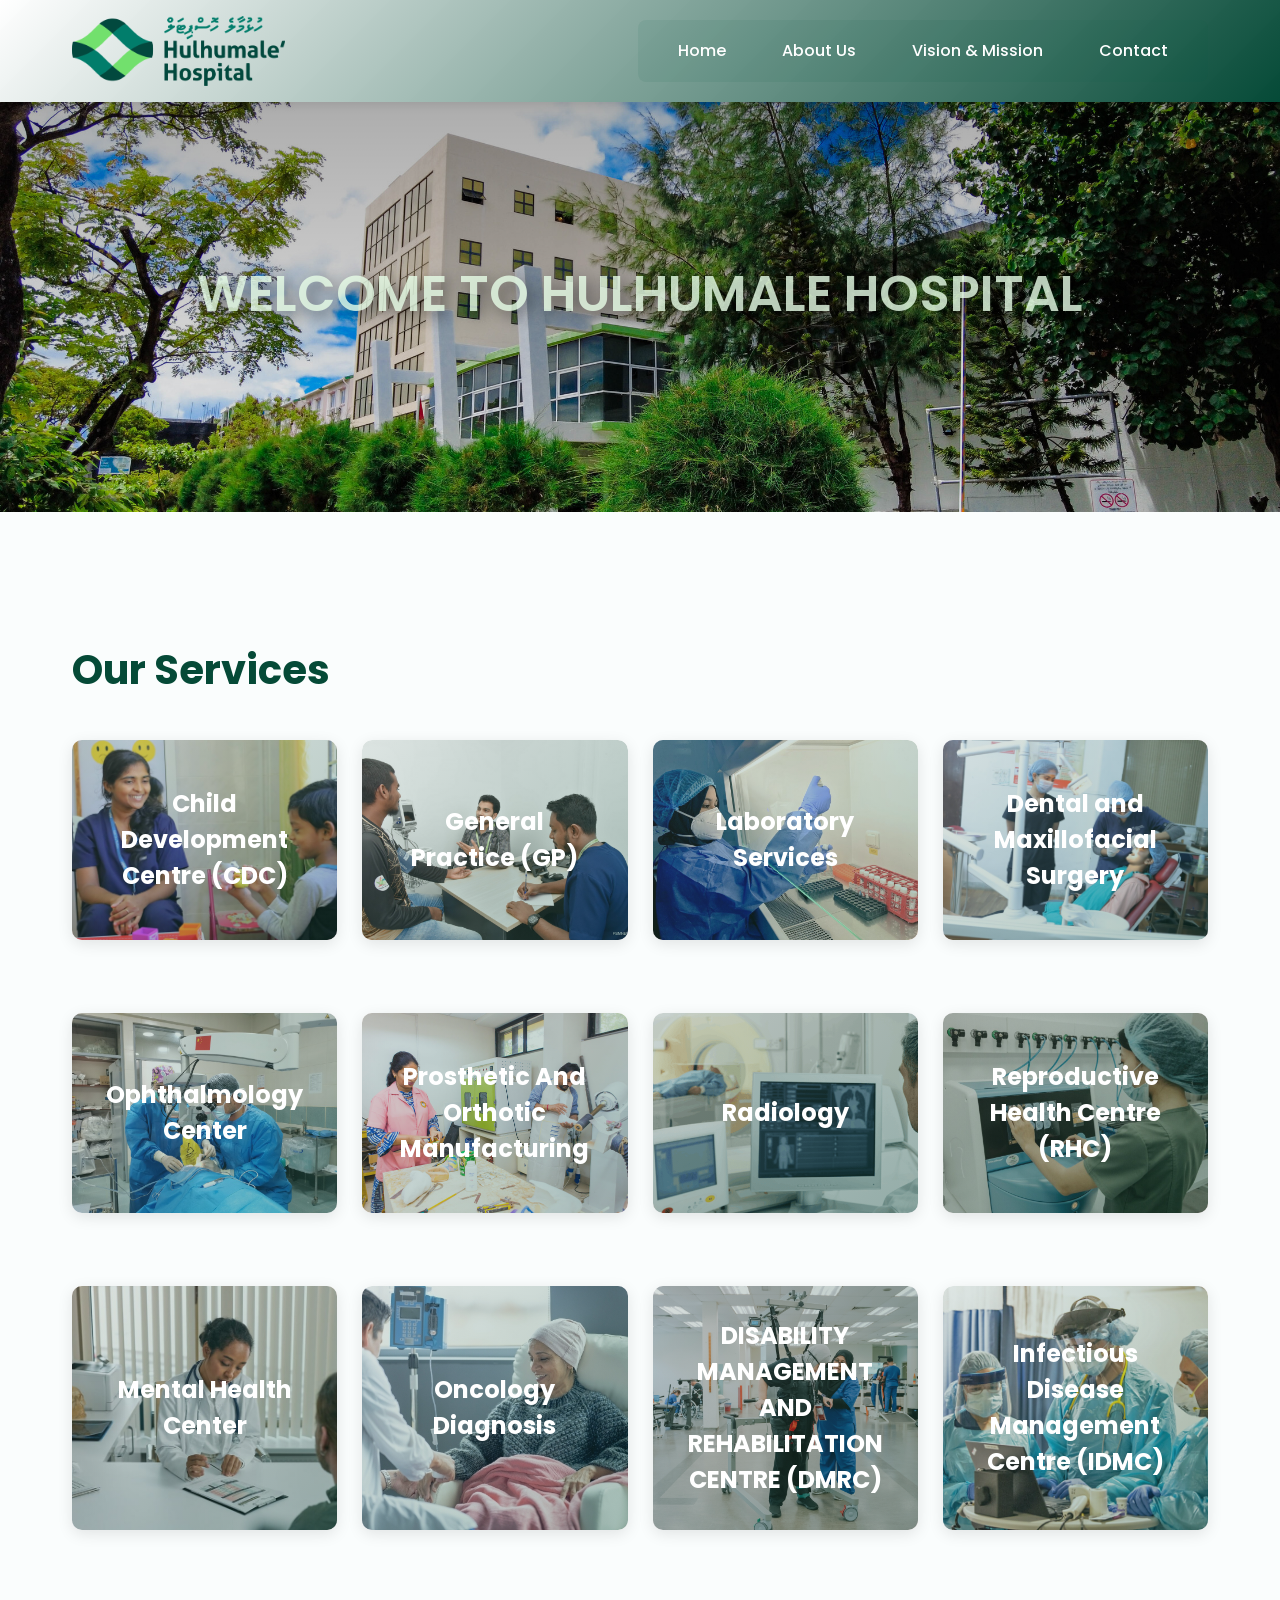
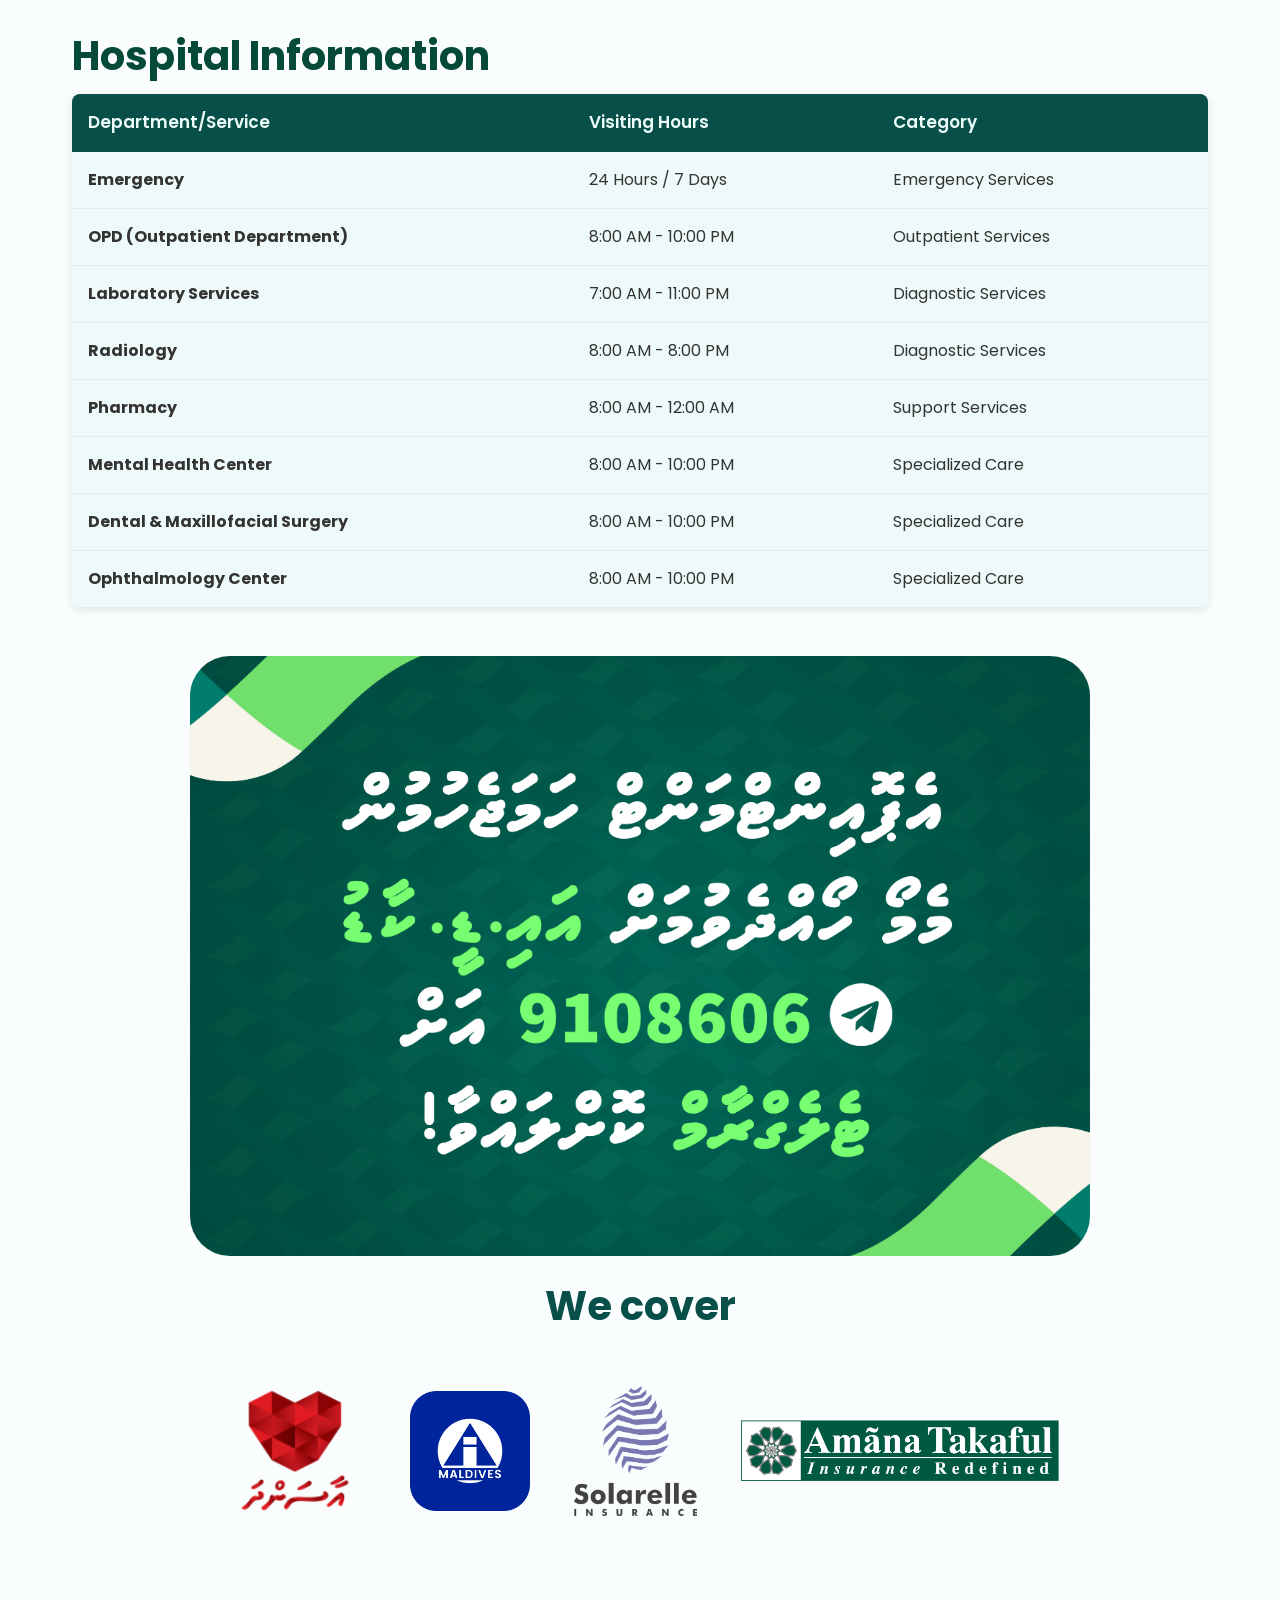
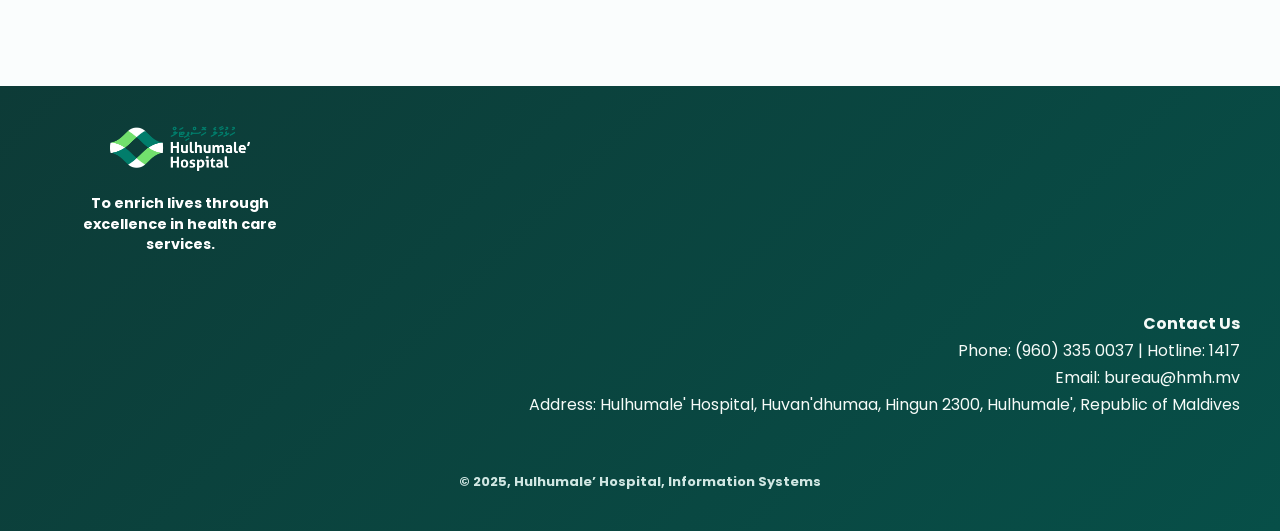
==== index.html @ 905d9196 "Add files via upload" ====
<!DOCTYPE html>
<html lang="en">
<head>
    <meta charset="UTF-8">
    <meta name="viewport" content="width=device-width, initial-scale=1.0">
    <title>Hulhumalé Hospital</title>
    <link rel="stylesheet" href="css/style.css">
    <link href="https://fonts.googleapis.com/css2?family=Poppins:wght@400;600&display=swap" rel="stylesheet">
</head>
<body>
    <header>
        <div class="header-content">
            <div class="logo">
                <img src="Assets/Logo/logo.png" alt="Hulhumalé Hospital Logo">
            </div>
            <nav>
                <ul>
                    <li><a href="index.html">Home</a></li>
                    <li><a href="about.html">About Us</a></li>
                    <li><a href="vision.html">Vision & Mission</a></li>
                    <li><a href="contact.html">Contact</a></li>
                </ul>
            </nav>
        </div>
    </header>

    <section class="banner-1">
        <h2>Welcome To Hulhumale Hospital</h2> 
    </section>
    <main>
        <section>
            <h2>Our Services</h2>
            <div class="services">
                <section class="service-card">
                    <h3>Child Development Centre (CDC)</h3>
                </section>

                <section class="service-card">
                    <h3>General Practice (GP)</h3>
                </section>

                <section class="service-card">                    
                    <h3>Laboratory Services</h3>
                </section>

                <section class="service-card">                  
                    <h3>Dental and Maxillofacial Surgery</h3>                   
                </section>

                <section class="service-card">                  
                    <h3>Ophthalmology Center</h3>                   
                </section>

                <section class="service-card">
                    <h3>Prosthetic And Orthotic Manufacturing</h3>
                </section>

                <section class="service-card">
                    <h3>Radiology</h3>
                </section>

                <section class="service-card">
                    <h3>Reproductive Health Centre (RHC)</h3>
                </section>

                <section class="service-card">
                    <h3>Mental Health Center</h3>
                </section>

                <section class="service-card">
                    <h3>Oncology Diagnosis</h3>
                </section>

                <section class="service-card">
                    <h3>DISABILITY MANAGEMENT AND REHABILITATION CENTRE (DMRC)</h3>
                </section>

                <section class="service-card">
                    <h3>Infectious Disease Management Centre (IDMC)</h3>
                </section>
            </div>
        </section>
            
        <section>
            <h2>Hospital Information</h2>
            <div>
                <table class="HMH-info-table">
                    <thead>
                        <tr>
                            <th>Department/Service</th>
                            <th>Visiting Hours</th>
                            <th>Category</th>
                        </tr>
                    </thead>
                    <tbody>
                        <tr>
                            <td><strong>Emergency</strong></td>
                            <td>24 Hours / 7 Days</td>
                            <td>Emergency Services</td>
                        </tr>
                        <tr>
                            <td><strong>OPD (Outpatient Department)</strong></td>
                            <td>8:00 AM - 10:00 PM</td>
                            <td>Outpatient Services</td>
                        </tr>
                        <tr>
                            <td><strong>Laboratory Services</strong></td>
                            <td>7:00 AM - 11:00 PM</td>
                            <td>Diagnostic Services</td>
                        </tr>
                        <tr>
                            <td><strong>Radiology</strong></td>
                            <td>8:00 AM - 8:00 PM</td>
                            <td>Diagnostic Services</td>
                        </tr>
                        <tr>
                            <td><strong>Pharmacy</strong></td>
                            <td>8:00 AM - 12:00 AM</td>
                            <td>Support Services</td>
                        </tr>
                        <tr>
                            <td><strong>Mental Health Center</strong></td>
                            <td>8:00 AM - 10:00 PM</td>
                            <td>Specialized Care</td>
                        </tr>
                        <tr>
                            <td><strong>Dental & Maxillofacial Surgery</strong></td>
                            <td>8:00 AM - 10:00 PM</td>
                            <td>Specialized Care</td>
                        </tr>
                        <tr>
                            <td><strong>Ophthalmology Center</strong></td>
                            <td>8:00 AM - 10:00 PM</td>
                            <td>Specialized Care</td>
                        </tr>
                    </tbody>
                </table>
            </div>

        </section>
        <section class="banner-bottom">
        </section>

        <section>
            <h3 class="insurance-text"> We cover</h3>
            <div class="insurance-container">
        <div class="logo-box1"></div>
        <div class="logo-box2"></div>
        <div class="logo-box3"></div>
        <div class="logo-box4"></div>
            </div>
        </section>
    </main>

    <footer>
    <div class="footer-grid">
        <div class="footer-left">
            <img src="Assets/Logo/logo_footer.png" alt="hulhumale" class="footer-logo">
            <div class="footer-tagline"><strong>To enrich lives through excellence in health care services.</strong></div>
        </div>
        <div class="footer-right">
            <h4>Contact Us</h4>
            <p>Phone: (960) 335 0037 | Hotline: 1417</p>
            <p>Email: bureau@hmh.mv</p>
            <p>Address: Hulhumale' Hospital, Huvan'dhumaa, Hingun 2300, Hulhumale', Republic of Maldives</p>
        </div>
        <div class="footer-sep"></div>
    </div>
        <div>
            <p class="footer-bottom-text">© 2025, Hulhumale’ Hospital, Information Systems</p>
        </div>
</footer>

</body>
</html>
---- css/style.css ----
* {
    margin: 0;
    padding: 0;
    box-sizing: border-box;
}
body {
    font-family: 'Poppins', sans-serif;
    font-size: 16px;
    line-height: 1.5;
    color: #333;
    background: #fafdfd;
}

header {
    background:linear-gradient(135deg, #ffffffe8, #054a37  100%);
    color: #FDFDFD;
    padding: 16px 0;
    box-shadow: 0 2px 10px rgba(0,0,0,0.1);
    position: sticky;
    top: 0;
    z-index: 1000;
}

.header-content {
    max-width: 1200px;
    margin: 0 auto;
    padding: 0 32px;
    display: flex;
    justify-content: space-between;
    align-items: center;
}

.logo {
    display: flex;
    align-items: center;
    gap: 10px;
}

.logo img {
    height: 70px;
    width: auto;
    object-fit: contain;
}

nav {
    background: rgba(7,97,70, 0.08);
    padding: 8px 16px;
    border-radius: 8px;
}

nav ul {
    list-style: none;
    display: flex;
    gap: 8px;
}

nav a {
    color: rgb(255, 255, 255);
    text-decoration: none;
    font-weight: 500;
    padding: 11px 24px;
    border-radius: 5px;
    transition: all 0.3s ease;
    display: block;
    position: relative;
}

nav a::after {
    content:normal;
    position: absolute;
    bottom: 0;
    left: 50%;
    transform: translateX(-50%);
    width: 0;
    height: 2px;
    background: white;
    transition: width 0.3s ease;
}

nav a:hover {
    background: rgba(3, 41, 30, 0.233);
    transform: translateY(-2px);
}

nav a:hover::after {
    width: 80%;
}

.banner-1 {
    background: linear-gradient(rgba(0,0,0,0.32), rgba(0,0,0,0.05)), url('../Assets/Banner/Banner.jpg') no-repeat center center/cover;
    background-size: cover;
    background-position: center;
    color: white;
    padding: 105px 55px;
    text-align: center;
}

.banner-1 h2 {
    font-size: 50px;
    font-family: 'Poppins';
    text-transform: uppercase;
    text-shadow: 5px 5px 15px rgba(0,0,0,0.5);
    font-weight: 600;
    color: #e9ffe9cb;
    margin-bottom: 25px;
    border-bottom: none;
    padding-bottom: 50px;
    padding-top: 50px;
    display:flexbox;
    justify-content: center;
}
.banner-2 {
    background: linear-gradient(rgba(0,0,0,0.32), rgba(0,0,0,0.05)), url('../Assets/Banner/Banner-2.jpg') no-repeat center center/cover;
    background-size: cover;
    background-position: center;
    color: white;
    padding: 105px 55px;
    text-align: center;
}

.banner-2 h2 {
    font-size: 50px;
    font-family: 'Poppins';
    text-transform: uppercase;
    text-shadow: 5px 5px 15px rgba(0,0,0,0.5);
    font-weight: 600;
    color: #e9ffe9cb;
    margin-bottom: 25px;
    border-bottom: none;
    padding-bottom: 50px;
    padding-top: 50px;
    display:flexbox;
    justify-content: center;
}
.banner-3 {
    background: linear-gradient(rgba(0,0,0,0.32), rgba(0,0,0,0.05)), url('../Assets/Banner/Banner-3.jpg') no-repeat center center/cover;
    background-size: cover;
    background-position: center;
    color: white;
    padding: 100px 55px;
    padding-top: 50px;
    padding-bottom: 50px;
    text-align: center;
}

.banner-3 h2 {
    font-size: 50px;
    font-family: 'Poppins';
    text-transform: uppercase;
    text-shadow: 5px 5px 10px rgba(0,0,0,0.5);
    font-weight: 600;
    color: #e9ffe9cb;
    margin-bottom: 25px;
    border-bottom: none;
    padding-bottom: 50px;
    padding-top: 50px;
    display:flexbox;
    justify-content: center;
}
.banner-4 {
    background: linear-gradient(rgba(0,0,0,0.32), rgba(0,0,0,0.05)), url('../Assets/Banner/banner-4.jpg') no-repeat center center/cover;
    background-size:cover;
    background-position: center;
    color: white;
    padding: 100px 55px;
    padding-top: 100px;
    padding-bottom: 100px;
    text-align: center;
}

.banner-4 h2 {
    font-size: 50px;
    font-family: 'Poppins';
    text-transform: uppercase;
    text-shadow: 5px 5px 15px rgba(0,0,0,0.5);
    font-weight: 600;
    color: #e9ffe9cb;
    margin-bottom: 25px;
    border-bottom: none;
    padding-bottom: 50px;
    padding-top: 50px;
    display:flexbox;
    justify-content: center;
}

main {
    max-width: 1200px;
    margin: 0 auto;
    padding: 80px 32px 48px;
}

section {
    margin-bottom: 48px;
}

section h2 {
    color: #054a37;
    font-size: 40px;
    padding-bottom: 8px;
}
section h3 {
    color: #054a37;
    font-size: 30px;
    margin-bottom: 24px;
    text-align: center;
}

.services {
    display: grid;
    grid-template-columns: repeat(auto-fit, minmax(280px, 330px));
    gap: 32px;
    margin-top: 32px;
}

.service-card {
    position: relative;
    background: white;
    padding: 32px;
    border-radius: 10px;
    box-shadow: 0 4px 15px rgba(0,0,0,0.1);
    transition: transform 0.3s ease, box-shadow 0.3s ease;
    min-height: 200px;
    overflow: hidden;
    background-size: cover;
    background-position: center;
    background-repeat: no-repeat;
    display: flex;
    align-items: center;
    justify-content: center;
}
.service-card::before {
    content: '';
    position: absolute;
    top: 0;
    left: 0;
    right: 0;
    bottom: 0;
    background: linear-gradient(135deg, rgba(107, 141, 131, 0.226), rgba(15, 78, 60, 0.329));
    z-index: 1;
    border-radius: 10px;
}
.service-card:hover {
    transform: translateY(-5px);
    box-shadow: 0 6px 20px rgba(143, 219, 196, 0.15);
}

 .service-card:hover::before {
    background: linear-gradient(135deg, rgba(19, 63, 51, 0.247), rgba(6, 85, 63, 0.664));
}
.service-card h3 {
    position: relative;
    z-index: 2;
    color: white; 
    margin: 0;
    font-size: 24px;
    text-align: center;
}
.service-card:nth-child(1) {
    background-image: url('../Assets/Images_Categories/cdc.jpg');
}

 .service-card:nth-child(2) {
    background-image: url('../Assets/Images_Categories/GP.jpg');
}
 .service-card:nth-child(3) {
    background-image: url('../Assets/Images_Categories/Laboratory_Services.jpg');
}
.service-card:nth-child(4) {
    background-image: url('../Assets/Images_Categories/Dental.jpg');
}
.service-card:nth-child(5) {
    background-image: url('../Assets/Images_Categories/Ophthalmology.jpg');
}
.service-card:nth-child(6) {
    background-image: url('../Assets/Images_Categories/Prosthetics_Orthotics.jpg');
}
.service-card:nth-child(7) {
    background-image: url('../Assets/Images_Categories/radiology.png');
}
.service-card:nth-child(8) {
    background-image: url('../Assets/Images_Categories/Reproductive.jpeg');
}
.service-card:nth-child(9) {
    background-image: url('../Assets/Images_Categories/mental_bs.jpeg');
}
.service-card:nth-child(10) {
    background-image: url('../Assets/Images_Categories/onocology.jpg');
}
.service-card:nth-child(11) {
    background-image: url('../Assets/Images_Categories/Disability.jpg');
}
.service-card:nth-child(12) {
    background-image: url('../Assets/Images_Categories/Infectious_Disease_Management.jpeg');
}



.HMH-info-table {
    width: 100%;
    border-collapse: collapse;
    background: #eefaf9;
    box-shadow: 0 2px 8px rgba(0,0,0,0.1);
    border-radius: 8px;
    overflow: hidden;
}

.HMH-info-table thead {
    background-color: #074F48;
    color: #eefcfa;
}

.HMH-info-table th {
    padding: 16px;
    text-align: left;
    font-weight: 600;
    font-size: 17px;
}

.HMH-info-table td {
    padding: 16px;
    border-bottom: 1px solid #e9ecef;
}

.HMH-info-table tbody tr:hover {
    background-color: #5c969036;
 }

.info-section {
    display: grid;
    grid-template-columns: repeat(auto-fit, minmax(300px, 1fr));
    gap: 32px;
    margin: 48px 0;
}

.info-card {
    background: #f8f9fa;
    padding: 32px;
    border-radius: 10px;
    border-left: 4px solid #076146;
}

.info-card h3 {
    color: #076146;
    margin-bottom: 16px;
    font-size: 21px;
}


.page-content {
    background: white;
    padding: 32px;
    border-radius: 10px;
    box-shadow: 0 2px 10px rgba(0,0,0,0.05);
    line-height: 1.8;
}

.page-content h3 {
    color: #054a37;
    margin-top: 32px;
    margin-bottom: 16px;
    font-size: 24px;
}

.page-content p {
    margin-bottom: 16px;
}

.contact-grid {
    display: grid;
    grid-template-columns: repeat(auto-fit, minmax(300px, 1fr));
    gap: 32px;
    margin-top: 32px;
}

.contact-card {
    background: white;
    padding: 32px;
    border-radius: 10px;
    box-shadow: 0 4px 15px rgba(0,0,0,0.1);
}

.contact-card h3 {
    color: #076146;
    margin-bottom: 24px;
    font-size: 24px;
}

.contact-info {
    list-style: none;
}

.contact-info li {
    padding: 13px 0;
    border-bottom: 1px solid #e0e0e0;
}

.contact-info li:last-child {
    border-bottom: none;
}

.contact-info strong {
    color: #076146;
    display: inline-block;
    width: 120px;
}

.required {
    color: #d9534f;
}

input, textarea {
    width: 100%;
    padding: 12px;
    border: 1px solid #ddd;
    border-radius: 4px;
    font-size: 15px;
    font-family: Arial, sans-serif;
}

input:focus, textarea:focus {
    border-color: #0066cc;
    outline: none;
    box-shadow: 0 0 0 3px rgba(0,102,204,0.1);
}

input:valid {
    border-color: #07614656;
}

input:invalid:not(:placeholder-shown) {
    border-color: #d9534f;
}

textarea {
    min-height: 120px;
    resize: vertical;
}

textarea:valid {
    border-color: #5cb85c;
}

textarea:invalid:not(:placeholder-shown) {
    border-color: #d9534f;
}

button {
    width: 100%;
    padding: 14px;
    margin-top: 25px;
    background-color: #076146;
    color: white;
    border: none;
    border-radius: 4px;
    cursor: pointer;
    font-size: 16px;
    font-weight: bold;
}

button:hover {
    background-color: #02140f;
}

.contact-info {
    text-align: center;
    margin-top: 30px;
    padding-top: 20px;
    border-top: 1px solid #e0e0e0;
    color: #666;
    font-size: 14px;
}

.contact-info p {
     margin: 8px 0;
}

.banner-bottom {
    background: url("../Assets/Banner/banner_bottom.jpg");
    background-size: cover;
    background-position: center;    
    padding: 60px 20px;
    display: flex;
    justify-content: center;
    align-items: center;
    border-radius:40px; 
    margin: auto;
    flex-wrap: wrap;
    width: 900px;
    height: 600px;

}
.insurance-container {
    display: flex;
    justify-content: center;
    align-items: center;
    gap: 40px;
    margin-top: 40px;
    flex-wrap: wrap;
}
.insurance-text {
    color: #074f48;
    font-weight: 700;
    font-size: 40px;
    text-align: center;
    margin-top: 20px;
}
.logo-box1 {
  background: url("../Assets/Images_footer/aasnadha-CKjwK1in.png") no-repeat center / contain;
  width: 150px;
  height: 150px;
  gap: 20px;
  
}
.logo-box2 {
  background: url("../Assets/Images_footer/allied-logo-nt.png") no-repeat center / contain;
  width: 120px;
  height: 120px;
  gap: 20px;
}
.logo-box3 {
  background: url("../Assets/Images_footer/solarelle-CrKOy6B8.png") no-repeat center / contain;
  width: 130px;
  height: 130px;
  gap: 20px;
}
.logo-box4 {
  background: url("../Assets/Images_footer/amana_takaful_logo.png") no-repeat center / contain;
  width: 320px;
  height: 110px;
  gap: 20px;
}

footer {
    background: linear-gradient(135deg, #0d3b37, #074f48 100%);
    color: white;
    padding: 20px 0;
    margin-top: 64px;
    
}
.footer-grid {
    display: grid;
    grid-template-columns: 480px 720px;
    gap: 40px;
    max-width: 1200px;
    margin: 0 auto;
    padding: 20px 0;
}
.footer-left {
    width: 280px;              
    display: flex;
    flex-direction: column;
    align-items: flex-start;
    gap:  12px;
}
.footer-logo {
    max-width: 220px;
    height: auto;
    display: block;
}
.footer-right {
    text-align: right;
    color: #f6fbf8;
}
.footer-tagline {
    font-size: 15px;
    line-height: 1.4;
}
.footer-sep{
    width: 260%;
    height: 1px;
    background: rgba(160, 255, 226, 0.582);
    border: none;
    margin-bottom: 1px;

}
.footer-bottom-text {
    font-size: 13px;
    margin-top: 12px;
    color: #d1e7e3;
    font-weight: 700;
    text-align: center;
    padding: 20px 0; 
}

@media (max-width: 768px) {
    .header-content {
        flex-direction: column;
        gap: 16px;
    }

    nav ul {
        flex-wrap: wrap;
        justify-content: center;
        gap: 5px;
    }

    nav a {
        padding: 8px 16px;
        font-size: 14px;
    }
    
    main {
        padding: 48px 16px;
    }

}
@media (max-width: 768px) {
    .services {
        grid-template-columns: repeat(2, 1fr);
        gap: 15px;
        padding: 15px;
    }
    
    .service-card h3 {
        font-size: 1rem;
    }
}

@media (max-width: 480px) {
    .services {
        grid-template-columns: 1fr;
        gap: 12px;
        padding: 10px;
    }
    
    .service-card {
        padding: 15px;
    }
    
    .service-card h3 {
        font-size: 0.95rem;
    }
}
@media (min-width: 1200px) {
    .services {
        grid-template-columns: repeat(4, 1fr);
        gap: 25px;
    }
}
@media (max-width: 1024px) {
    .banner-bottom {
        width: 90%;
        height: 500px;
        border-radius: 30px;
        padding: 50px 20px;
    }
}
@media (max-width: 768px) {
    .banner-bottom {
        width: 95%;
        height: 400px;
        border-radius: 25px;
        padding: 40px 15px;
    }
}
@media (max-width: 480px) {
    .banner-bottom {
        width: 95%;
        height: 300px;
        border-radius: 20px;
        padding: 30px 10px;
        background-position: center center;
    }
}
@media (max-width: 360px) {
    .banner-bottom {
        width: 98%;
        height: 250px;
        border-radius: 15px;
        padding: 20px 10px;
    }
}

@media (max-width: 768px) {
    .footer-grid {
        grid-template-columns: 1fr; 
        text-align: center;        
    }

    .footer-left, .footer-right {
        justify-content: center;
        align-items: center;
    }

    .footer-logo {
        width: 140px;  
        margin-bottom: 10px;
    }

    .footer-tagline {
        max-width: 260px;
        margin: 0 auto 15px;
        font-size: 0.9rem;
    }

    .footer-right h4,
    .footer-right p {
        margin: 3px 0;
    }

    .footer-sep {
        display:none;
    }
}
@media (max-width: 1300px) {
    .footer-grid {
        grid-template-columns: 1fr; 
        text-align: center;        
    }

    .footer-left, .footer-right {
        justify-content: center;
        align-items: center;
    }

    .footer-logo {
        width: 140px;  
        margin-bottom: 10px;
    }

    .footer-tagline {
        max-width: 260px;
        margin: 0 auto 15px;
        font-size: 0.9rem;
    }

    .footer-right h4,
    .footer-right p {
        margin: 3px 0;
    }

    .footer-sep {
        display:none;
    }
}
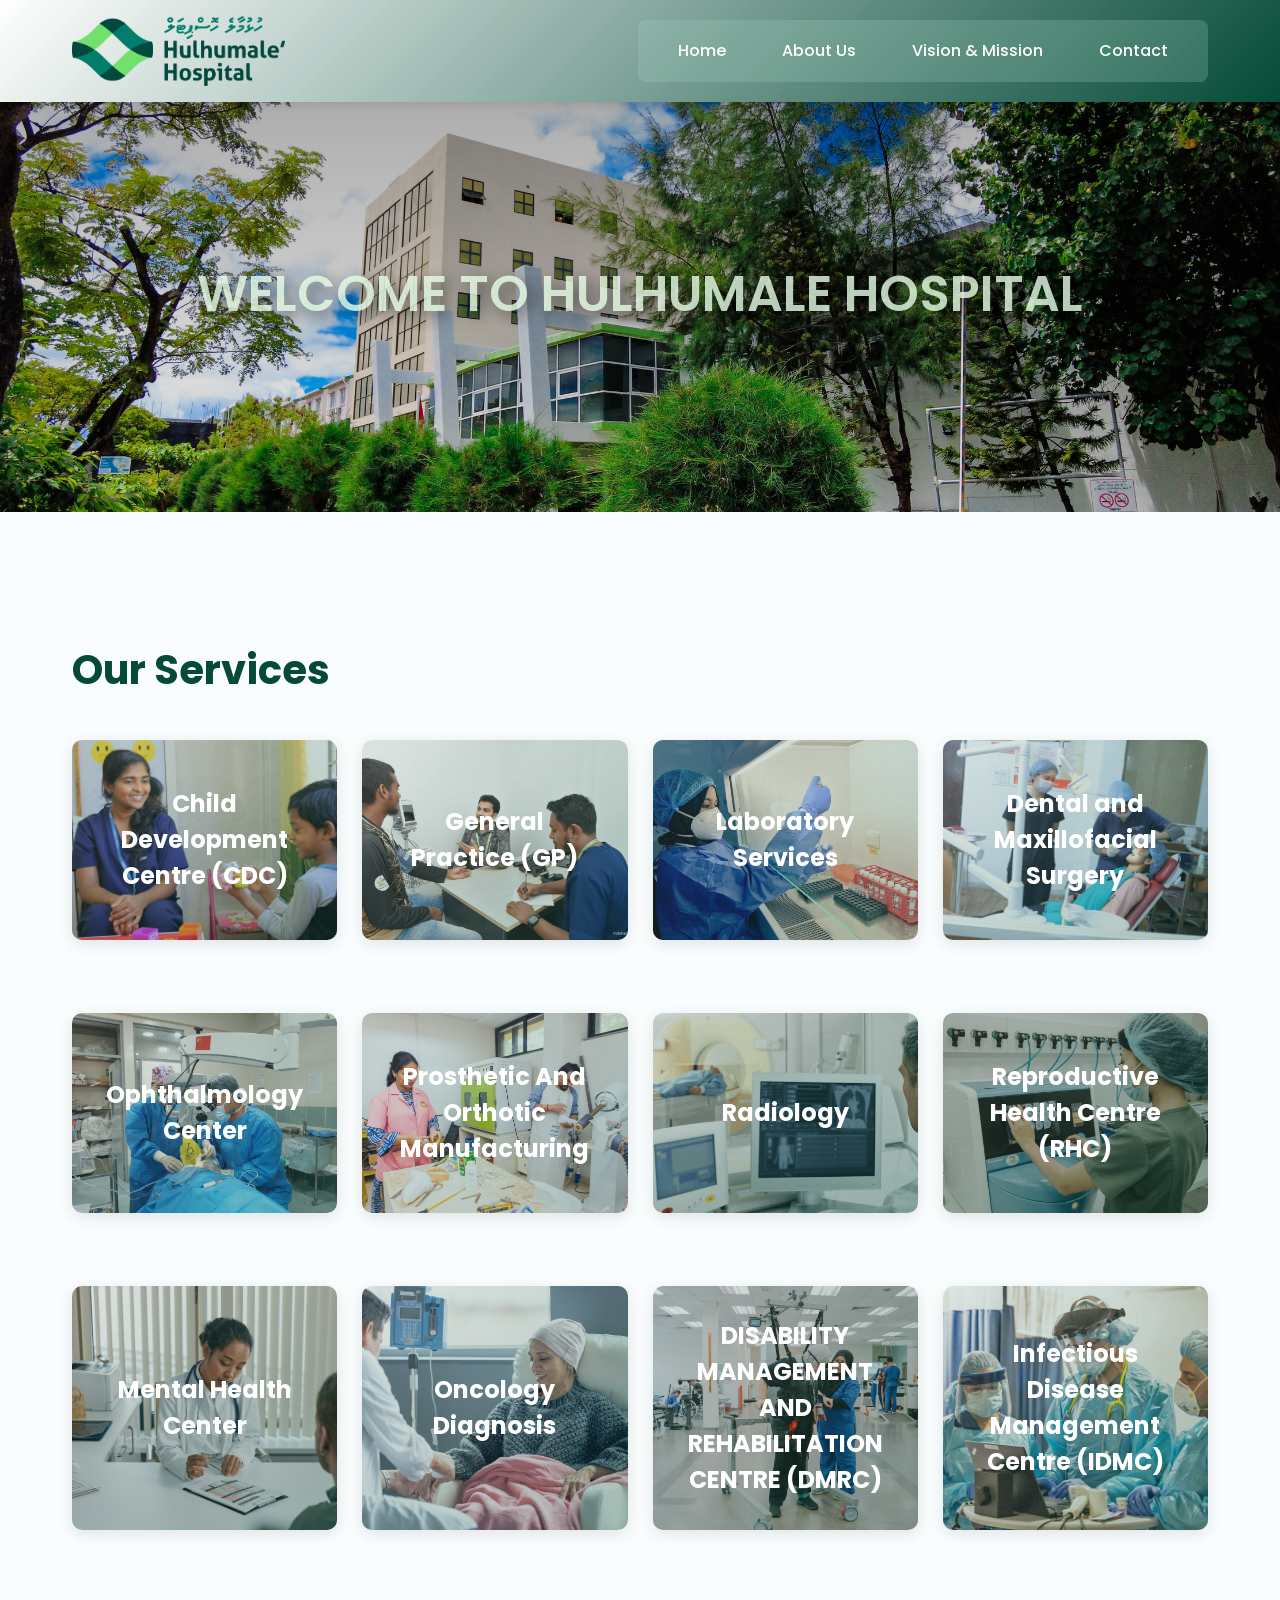
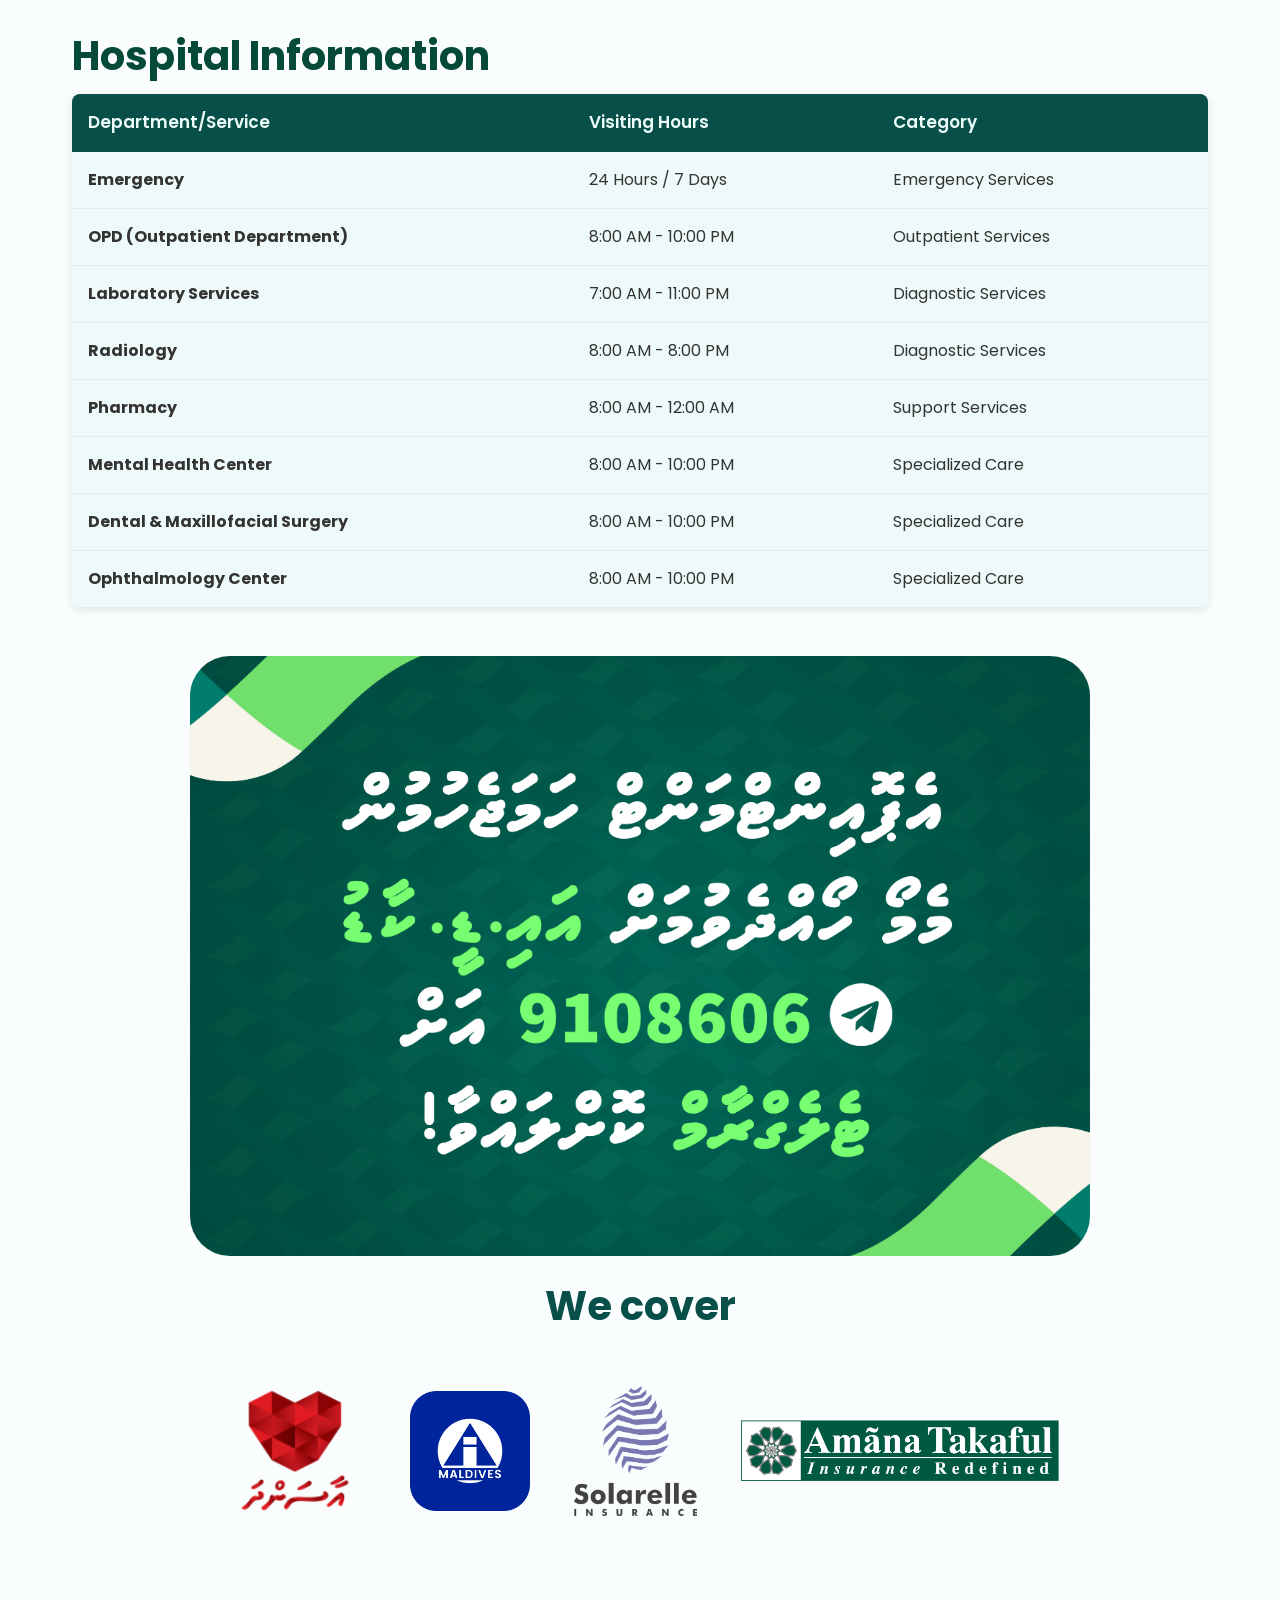
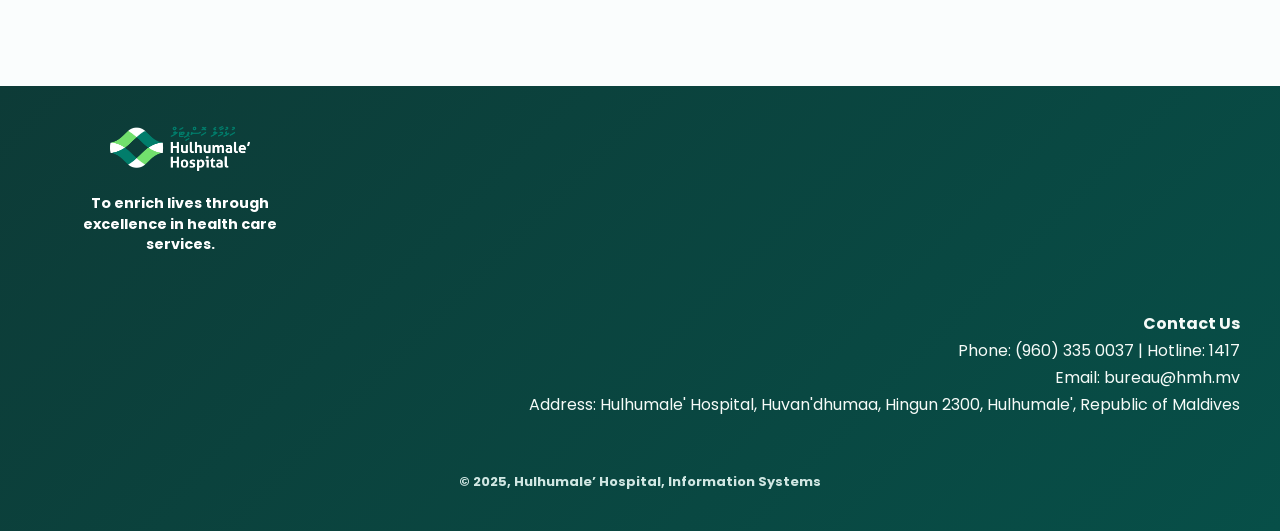
==== commit 949fdf4a: "Add files via upload" ====
--- a/index.html
+++ b/index.html
@@ -23,7 +23,7 @@
             </nav>
         </div>
     </header>
-
+    
     <section class="banner-1">
         <h2>Welcome To Hulhumale Hospital</h2> 
     </section>
--- a/css/style.css
+++ b/css/style.css
@@ -1,4 +1,3 @@
-
 * {
     margin: 0;
     padding: 0;
@@ -11,7 +10,6 @@
     color: #333;
     background: #fafdfd;
 }
-
 header {
     background:linear-gradient(135deg, #ffffffe8, #054a37  100%);
     color: #FDFDFD;
@@ -21,7 +19,6 @@
     top: 0;
     z-index: 1000;
 }
-
 .header-content {
     max-width: 1200px;
     margin: 0 auto;
@@ -30,31 +27,26 @@
     justify-content: space-between;
     align-items: center;
 }
-
 .logo {
     display: flex;
     align-items: center;
     gap: 10px;
 }
-
 .logo img {
     height: 70px;
     width: auto;
     object-fit: contain;
 }
-
 nav {
-    background: rgba(7,97,70, 0.08);
+    background: rgba(162, 211, 196, 0.24);
     padding: 8px 16px;
     border-radius: 8px;
 }
-
 nav ul {
     list-style: none;
     display: flex;
     gap: 8px;
 }
-
 nav a {
     color: rgb(255, 255, 255);
     text-decoration: none;
@@ -65,7 +57,6 @@
     display: block;
     position: relative;
 }
-
 nav a::after {
     content:normal;
     position: absolute;
@@ -77,16 +68,13 @@
     background: white;
     transition: width 0.3s ease;
 }
-
 nav a:hover {
-    background: rgba(3, 41, 30, 0.233);
+    background: rgba(1, 49, 36, 0.342);
     transform: translateY(-2px);
 }
-
 nav a:hover::after {
     width: 80%;
 }
-
 .banner-1 {
     background: linear-gradient(rgba(0,0,0,0.32), rgba(0,0,0,0.05)), url('../Assets/Banner/Banner.jpg') no-repeat center center/cover;
     background-size: cover;
@@ -95,7 +83,6 @@
     padding: 105px 55px;
     text-align: center;
 }
-
 .banner-1 h2 {
     font-size: 50px;
     font-family: 'Poppins';
@@ -118,7 +105,6 @@
     padding: 105px 55px;
     text-align: center;
 }
-
 .banner-2 h2 {
     font-size: 50px;
     font-family: 'Poppins';
@@ -143,7 +129,6 @@
     padding-bottom: 50px;
     text-align: center;
 }
-
 .banner-3 h2 {
     font-size: 50px;
     font-family: 'Poppins';
@@ -168,7 +153,6 @@
     padding-bottom: 100px;
     text-align: center;
 }
-
 .banner-4 h2 {
     font-size: 50px;
     font-family: 'Poppins';
@@ -183,17 +167,14 @@
     display:flexbox;
     justify-content: center;
 }
-
 main {
     max-width: 1200px;
     margin: 0 auto;
     padding: 80px 32px 48px;
 }
-
 section {
     margin-bottom: 48px;
 }
-
 section h2 {
     color: #054a37;
     font-size: 40px;
@@ -205,14 +186,12 @@
     margin-bottom: 24px;
     text-align: center;
 }
-
 .services {
     display: grid;
     grid-template-columns: repeat(auto-fit, minmax(280px, 330px));
     gap: 32px;
     margin-top: 32px;
 }
-
 .service-card {
     position: relative;
     background: white;
@@ -244,7 +223,6 @@
     transform: translateY(-5px);
     box-shadow: 0 6px 20px rgba(143, 219, 196, 0.15);
 }
-
  .service-card:hover::before {
     background: linear-gradient(135deg, rgba(19, 63, 51, 0.247), rgba(6, 85, 63, 0.664));
 }
@@ -293,8 +271,6 @@
 .service-card:nth-child(12) {
     background-image: url('../Assets/Images_Categories/Infectious_Disease_Management.jpeg');
 }
-
-
 
 .HMH-info-table {
     width: 100%;
@@ -304,177 +280,23 @@
     border-radius: 8px;
     overflow: hidden;
 }
-
 .HMH-info-table thead {
     background-color: #074F48;
     color: #eefcfa;
 }
-
 .HMH-info-table th {
     padding: 16px;
     text-align: left;
     font-weight: 600;
     font-size: 17px;
 }
-
 .HMH-info-table td {
     padding: 16px;
     border-bottom: 1px solid #e9ecef;
 }
-
 .HMH-info-table tbody tr:hover {
     background-color: #5c969036;
  }
-
-.info-section {
-    display: grid;
-    grid-template-columns: repeat(auto-fit, minmax(300px, 1fr));
-    gap: 32px;
-    margin: 48px 0;
-}
-
-.info-card {
-    background: #f8f9fa;
-    padding: 32px;
-    border-radius: 10px;
-    border-left: 4px solid #076146;
-}
-
-.info-card h3 {
-    color: #076146;
-    margin-bottom: 16px;
-    font-size: 21px;
-}
-
-
-.page-content {
-    background: white;
-    padding: 32px;
-    border-radius: 10px;
-    box-shadow: 0 2px 10px rgba(0,0,0,0.05);
-    line-height: 1.8;
-}
-
-.page-content h3 {
-    color: #054a37;
-    margin-top: 32px;
-    margin-bottom: 16px;
-    font-size: 24px;
-}
-
-.page-content p {
-    margin-bottom: 16px;
-}
-
-.contact-grid {
-    display: grid;
-    grid-template-columns: repeat(auto-fit, minmax(300px, 1fr));
-    gap: 32px;
-    margin-top: 32px;
-}
-
-.contact-card {
-    background: white;
-    padding: 32px;
-    border-radius: 10px;
-    box-shadow: 0 4px 15px rgba(0,0,0,0.1);
-}
-
-.contact-card h3 {
-    color: #076146;
-    margin-bottom: 24px;
-    font-size: 24px;
-}
-
-.contact-info {
-    list-style: none;
-}
-
-.contact-info li {
-    padding: 13px 0;
-    border-bottom: 1px solid #e0e0e0;
-}
-
-.contact-info li:last-child {
-    border-bottom: none;
-}
-
-.contact-info strong {
-    color: #076146;
-    display: inline-block;
-    width: 120px;
-}
-
-.required {
-    color: #d9534f;
-}
-
-input, textarea {
-    width: 100%;
-    padding: 12px;
-    border: 1px solid #ddd;
-    border-radius: 4px;
-    font-size: 15px;
-    font-family: Arial, sans-serif;
-}
-
-input:focus, textarea:focus {
-    border-color: #0066cc;
-    outline: none;
-    box-shadow: 0 0 0 3px rgba(0,102,204,0.1);
-}
-
-input:valid {
-    border-color: #07614656;
-}
-
-input:invalid:not(:placeholder-shown) {
-    border-color: #d9534f;
-}
-
-textarea {
-    min-height: 120px;
-    resize: vertical;
-}
-
-textarea:valid {
-    border-color: #5cb85c;
-}
-
-textarea:invalid:not(:placeholder-shown) {
-    border-color: #d9534f;
-}
-
-button {
-    width: 100%;
-    padding: 14px;
-    margin-top: 25px;
-    background-color: #076146;
-    color: white;
-    border: none;
-    border-radius: 4px;
-    cursor: pointer;
-    font-size: 16px;
-    font-weight: bold;
-}
-
-button:hover {
-    background-color: #02140f;
-}
-
-.contact-info {
-    text-align: center;
-    margin-top: 30px;
-    padding-top: 20px;
-    border-top: 1px solid #e0e0e0;
-    color: #666;
-    font-size: 14px;
-}
-
-.contact-info p {
-     margin: 8px 0;
-}
-
 .banner-bottom {
     background: url("../Assets/Banner/banner_bottom.jpg");
     background-size: cover;
@@ -488,7 +310,6 @@
     flex-wrap: wrap;
     width: 900px;
     height: 600px;
-
 }
 .insurance-container {
     display: flex;
@@ -510,7 +331,6 @@
   width: 150px;
   height: 150px;
   gap: 20px;
-  
 }
 .logo-box2 {
   background: url("../Assets/Images_footer/allied-logo-nt.png") no-repeat center / contain;
@@ -530,13 +350,108 @@
   height: 110px;
   gap: 20px;
 }
+.page-content {
+    background: white;
+    padding: 32px;
+    border-radius: 10px;
+    box-shadow: 0 2px 10px rgba(0,0,0,0.05);
+    line-height: 1.8;
+}
+.page-content h3 {
+    color: #054a37;
+    margin-top: 32px;
+    margin-bottom: 16px;
+    font-size: 24px;
+}
+.page-content p {
+    margin-bottom: 16px;
+}
+.contact-grid {
+    display: grid;
+    grid-template-columns: repeat(auto-fit, minmax(300px, 1fr));
+    gap: 32px;
+    margin-top: 32px;
+}
+.contact-card {
+    background: white;
+    padding: 32px;
+    border-radius: 10px;
+    box-shadow: 0 4px 15px rgba(0,0,0,0.1);
+}
+.contact-card h3 {
+    color: #076146;
+    margin-bottom: 24px;
+    font-size: 24px;
+}
+.contact-info {
+    list-style: none;
+}
+.contact-info li {
+    padding: 13px 0;
+    border-bottom: 1px solid #e0e0e0;
+    text-align: left;
+}
+.contact-info li:last-child {
+    border-bottom: none;
+}
+.contact-info strong {
+    color: #076146;
+    display: inline-block;
+    width: 120px;
+}
+.required {
+    color: #d9534f;
+}
+input, textarea {
+    width: 100%;
+    padding: 12px;
+    border: 1px solid #ddd;
+    border-radius: 4px;
+    font-size: 15px;
+    font-family: Arial, sans-serif;
+}
+input:focus, textarea:focus {
+    border-color: #0066cc;
+    outline: none;
+    box-shadow: 0 0 0 3px rgba(0,102,204,0.1);
+}
+input:valid {
+    border-color: #07614656;
+}
+input:invalid:not(:placeholder-shown) {
+    border-color: #d9534f;
+}
+textarea {
+    min-height: 120px;
+    resize: vertical;
+}
+textarea:valid {
+    border-color: #5cb85c;
+}
+textarea:invalid:not(:placeholder-shown) {
+    border-color: #d9534f;
+}
+button {
+    width: 100%;
+    padding: 14px;
+    margin-top: 25px;
+    background-color: #076146;
+    color: white;
+    border: none;
+    border-radius: 4px;
+    cursor: pointer;
+    font-size: 16px;
+    font-weight: bold;
+}
+button:hover {
+    background-color: #02140f;
+}
 
 footer {
     background: linear-gradient(135deg, #0d3b37, #074f48 100%);
     color: white;
     padding: 20px 0;
-    margin-top: 64px;
-    
+    margin-top: 64px; 
 }
 .footer-grid {
     display: grid;
@@ -572,7 +487,6 @@
     background: rgba(160, 255, 226, 0.582);
     border: none;
     margin-bottom: 1px;
-
 }
 .footer-bottom-text {
     font-size: 13px;
@@ -582,28 +496,23 @@
     text-align: center;
     padding: 20px 0; 
 }
-
 @media (max-width: 768px) {
     .header-content {
         flex-direction: column;
         gap: 16px;
     }
-
     nav ul {
         flex-wrap: wrap;
         justify-content: center;
         gap: 5px;
     }
-
     nav a {
         padding: 8px 16px;
         font-size: 14px;
     }
-    
     main {
         padding: 48px 16px;
     }
-
 }
 @media (max-width: 768px) {
     .services {
@@ -611,23 +520,19 @@
         gap: 15px;
         padding: 15px;
     }
-    
     .service-card h3 {
         font-size: 1rem;
     }
 }
-
 @media (max-width: 480px) {
     .services {
         grid-template-columns: 1fr;
         gap: 12px;
         padding: 10px;
     }
-    
     .service-card {
         padding: 15px;
     }
-    
     .service-card h3 {
         font-size: 0.95rem;
     }
@@ -671,34 +576,28 @@
         padding: 20px 10px;
     }
 }
-
 @media (max-width: 768px) {
     .footer-grid {
         grid-template-columns: 1fr; 
         text-align: center;        
     }
-
     .footer-left, .footer-right {
         justify-content: center;
         align-items: center;
     }
-
     .footer-logo {
         width: 140px;  
         margin-bottom: 10px;
     }
-
     .footer-tagline {
         max-width: 260px;
         margin: 0 auto 15px;
         font-size: 0.9rem;
     }
-
     .footer-right h4,
     .footer-right p {
         margin: 3px 0;
     }
-
     .footer-sep {
         display:none;
     }
@@ -708,28 +607,23 @@
         grid-template-columns: 1fr; 
         text-align: center;        
     }
-
     .footer-left, .footer-right {
         justify-content: center;
         align-items: center;
     }
-
     .footer-logo {
         width: 140px;  
         margin-bottom: 10px;
     }
-
     .footer-tagline {
         max-width: 260px;
         margin: 0 auto 15px;
         font-size: 0.9rem;
     }
-
     .footer-right h4,
     .footer-right p {
         margin: 3px 0;
     }
-
     .footer-sep {
         display:none;
     }
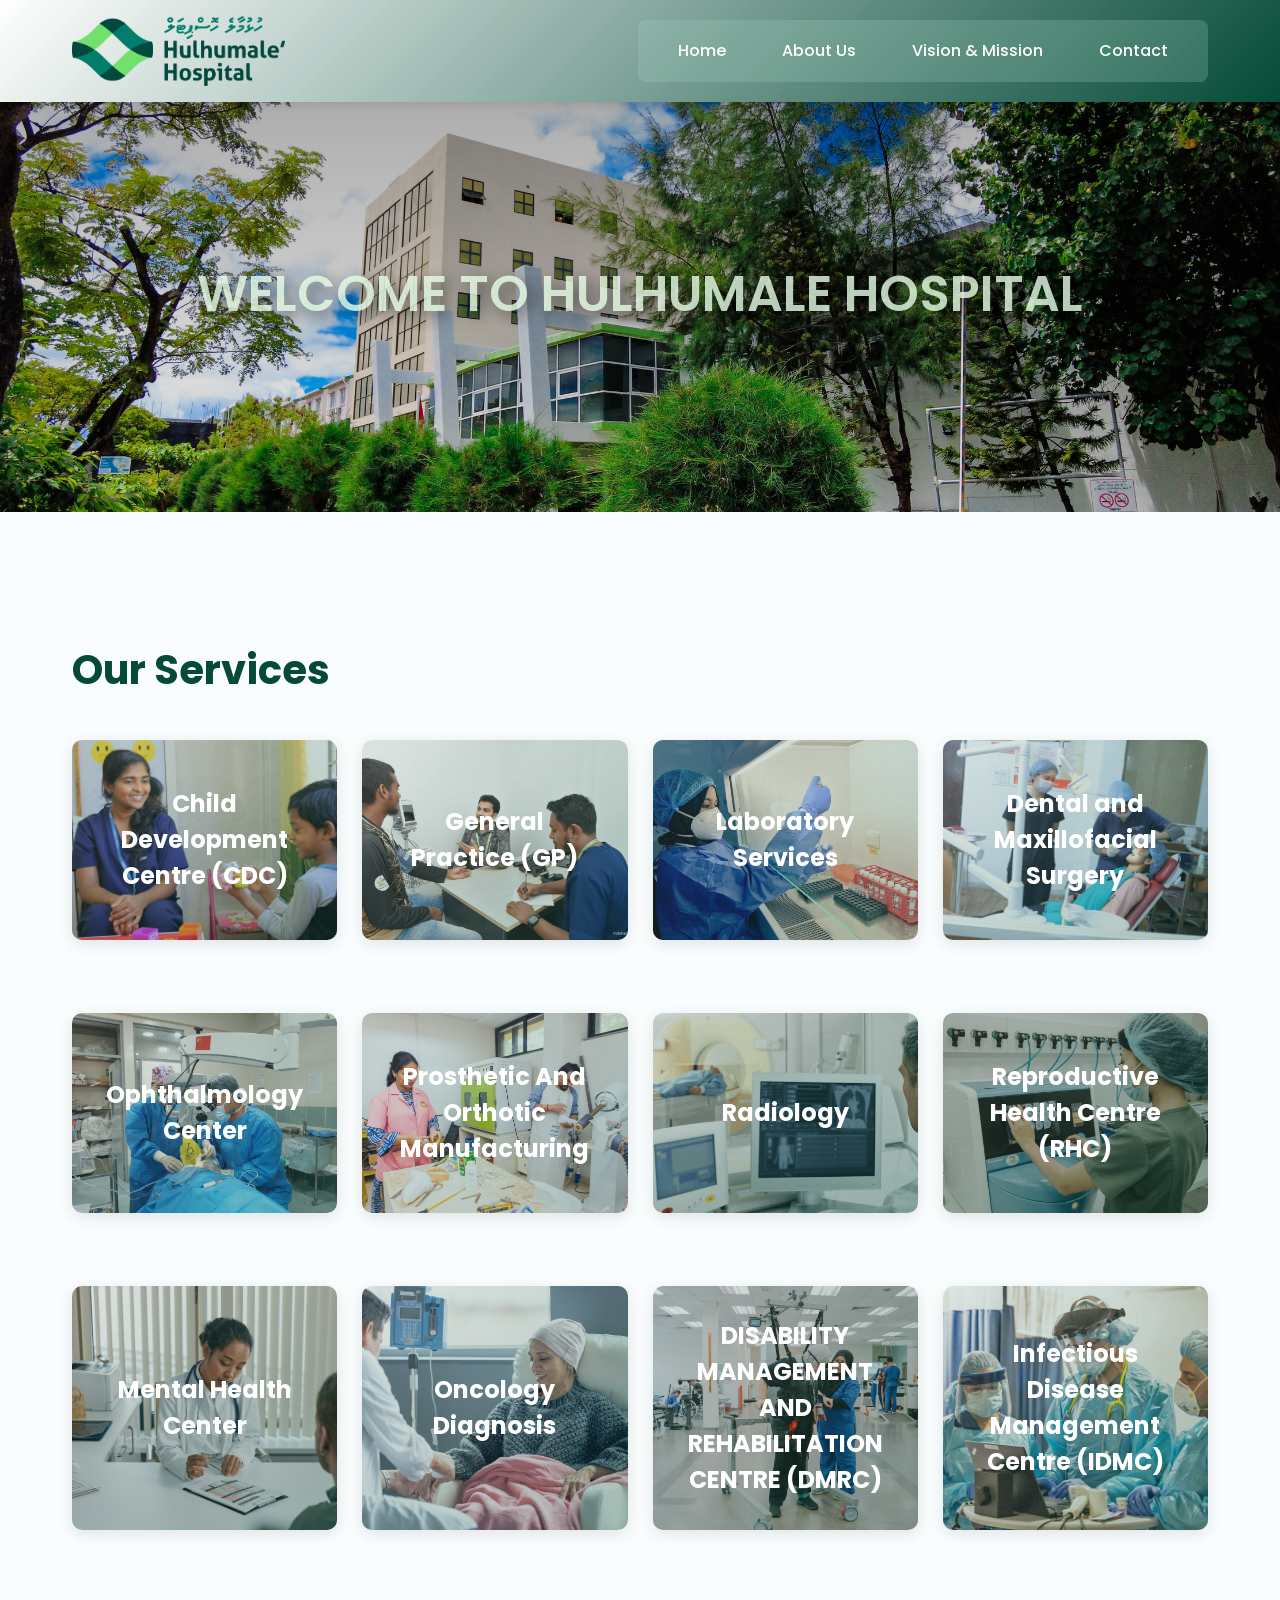
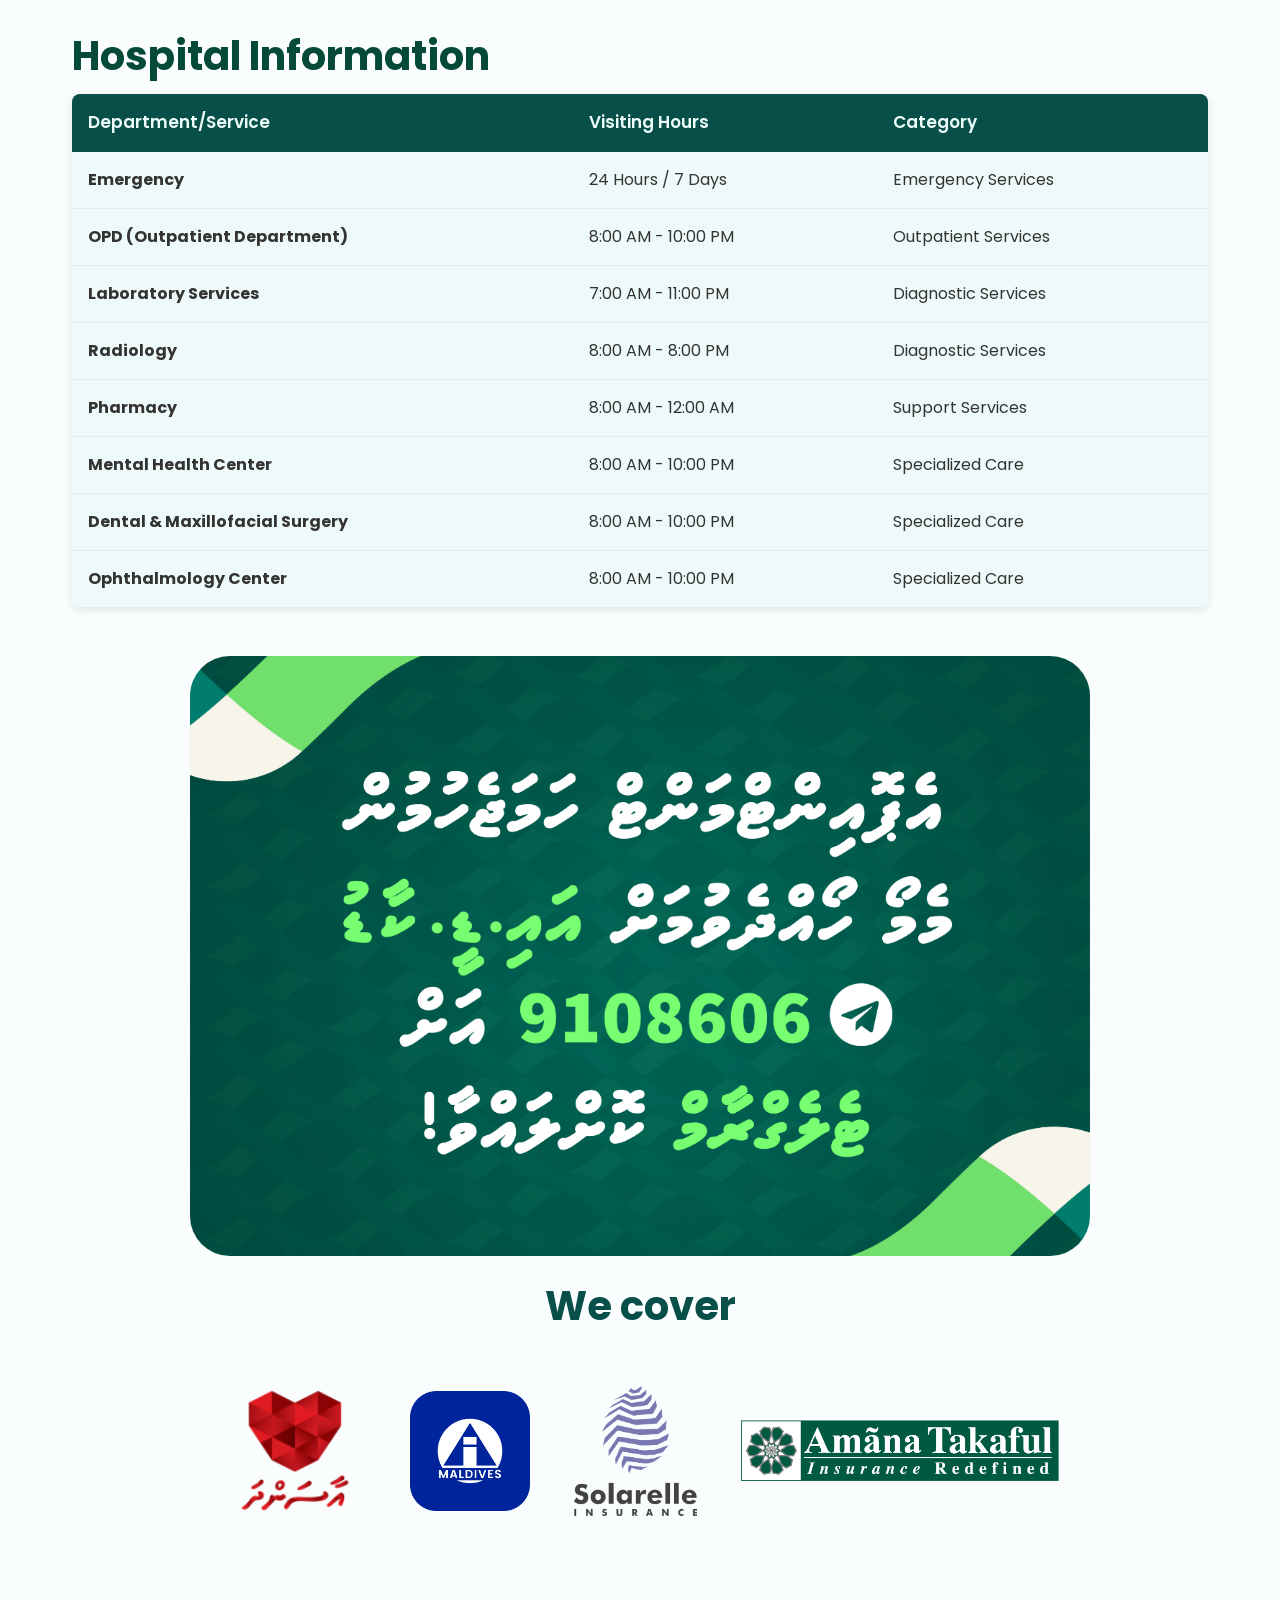
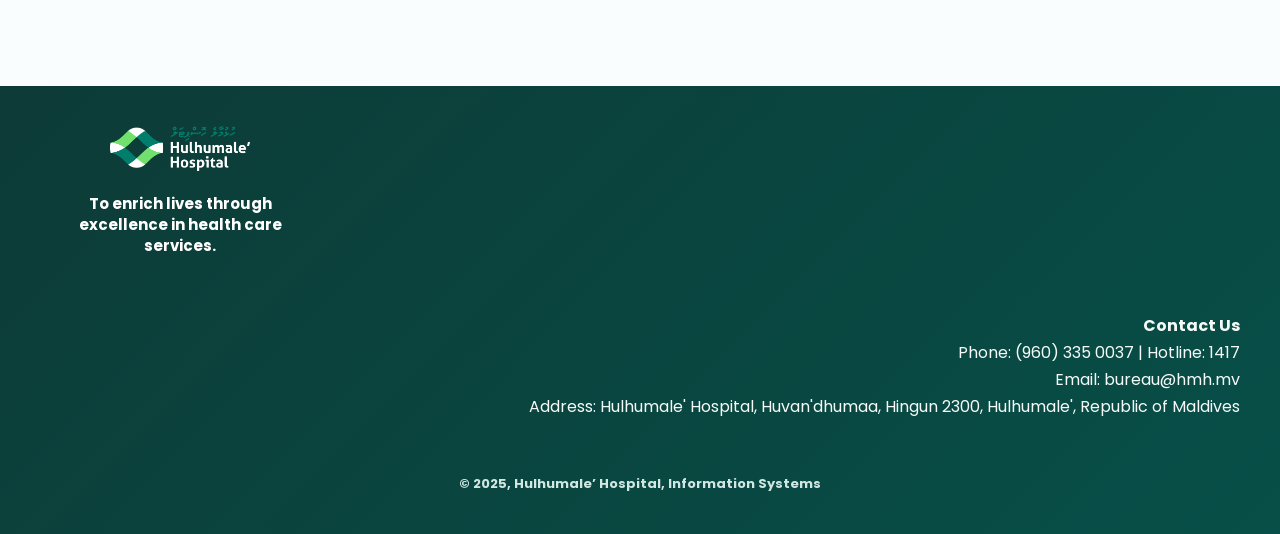
==== commit 5119ae3f: "Add files via upload" ====
--- a/index.html
+++ b/index.html
@@ -5,7 +5,7 @@
     <meta name="viewport" content="width=device-width, initial-scale=1.0">
     <title>Hulhumalé Hospital</title>
     <link rel="stylesheet" href="css/style.css">
-    <link href="https://fonts.googleapis.com/css2?family=Poppins:wght@400;600&display=swap" rel="stylesheet">
+    <link href="https://fonts.googleapis.com/css2?family=Poppins:wght@100;200;300;400;500;600;700;800;900&display=swap" rel="stylesheet">
 </head>
 <body>
     <header>
--- a/css/style.css
+++ b/css/style.css
@@ -4,7 +4,7 @@
     box-sizing: border-box;
 }
 body {
-    font-family: 'Poppins', sans-serif;
+    font-family: Poppins, sans-serif;
     font-size: 16px;
     line-height: 1.5;
     color: #333;
@@ -408,7 +408,7 @@
     border: 1px solid #ddd;
     border-radius: 4px;
     font-size: 15px;
-    font-family: Arial, sans-serif;
+    font-family: poppins, sans-serif;
 }
 input:focus, textarea:focus {
     border-color: #0066cc;
@@ -521,7 +521,7 @@
         padding: 15px;
     }
     .service-card h3 {
-        font-size: 1rem;
+        font-size: 16px;
     }
 }
 @media (max-width: 480px) {
@@ -534,7 +534,7 @@
         padding: 15px;
     }
     .service-card h3 {
-        font-size: 0.95rem;
+        font-size: 14px;
     }
 }
 @media (min-width: 1200px) {
@@ -592,7 +592,7 @@
     .footer-tagline {
         max-width: 260px;
         margin: 0 auto 15px;
-        font-size: 0.9rem;
+        font-size: 15px;
     }
     .footer-right h4,
     .footer-right p {
@@ -618,7 +618,7 @@
     .footer-tagline {
         max-width: 260px;
         margin: 0 auto 15px;
-        font-size: 0.9rem;
+        font-size: 15px;
     }
     .footer-right h4,
     .footer-right p {
